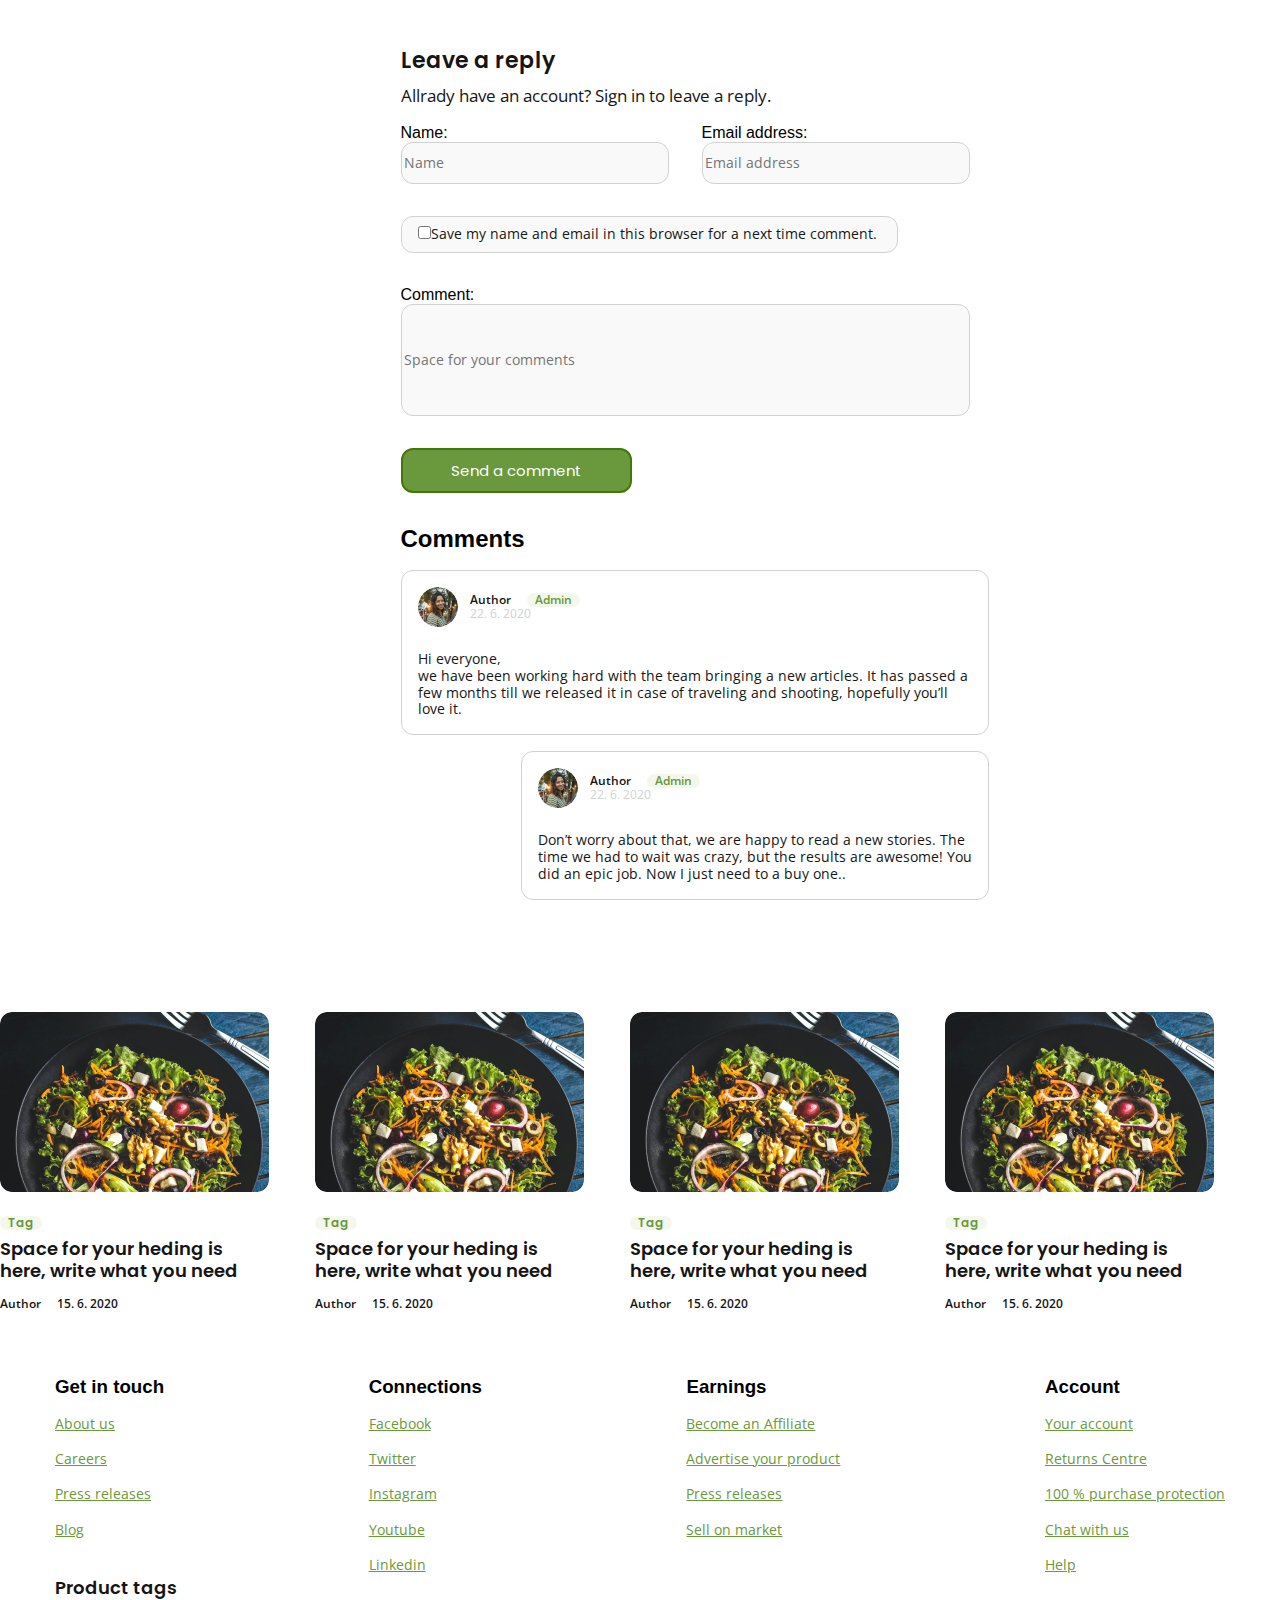
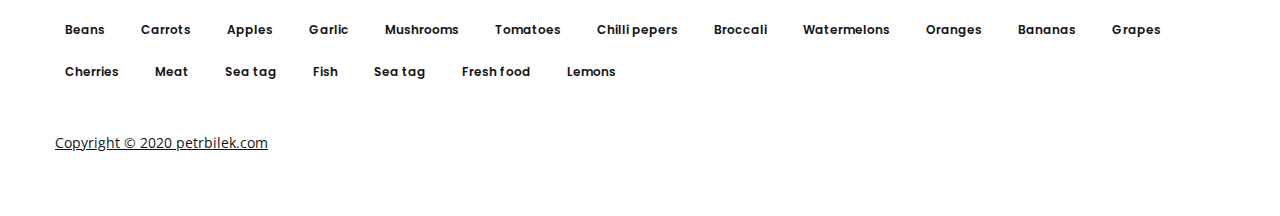
==== Freshnesecom.html @ a20d2c5f "new future" ====
<!DOCTYPE html>
<html lang="en">

<head>
  <meta charset="UTF-8" />
  <meta name="viewport" content="width=device-width, initial-scale=1.0" />
  <link rel="stylesheet" href="css/styles.css" />
  <link rel="stylesheet" href="https://fonts.googleapis.com/css2?family=Poppins:wght@600&display=swap" />
  <link rel="stylesheet" href="https://fonts.googleapis.com/css2?family=Open Sans:wght@400&display=swap" />
  <link rel="stylesheet" href="https://fonts.googleapis.com/css2?family=Poppins:wght@700&display=swap" />

  <title>Freshnesecom</title>
  <link rel="website icon" href="./img/—Pngtree—coffee_3626459.png">
</head>

<body>
  <main>
    <section class="Freshnesecom__section">
      <div class="container">
        <div class="Freshnesecom__intro">
          <h2 class="Freshnesecom__title">Leave a reply</h2>
          <p class="Freshnesecom__intro__text">Allrady have an account? Sign in to leave a reply.</p>
          <form class="Freshnesecom__form">

            <label for="fname">Name: <br> <input type="text" id="fname" name="Name" placeholder="Name"></label>

            <label for="email">Email address: <br> <input type="text" id="fname" placeholder="Email address"></label>
          </form>
          <form class="Freshnesecom__fborder">
            <label for="checkbox"><input type="checkbox" id="checkbox">Save my name and email in this browser for a next
              time comment.</label>
          </form>
          <form class="comments">
            <label for="comment">Comment: <br>
              <input type="text" id="Freshnesecom__comment" placeholder="Space for your comments">
            </label>
          </form>
          <button class="Freshnesecom__button">Send a comment</button>
        </div>
        <div class="comments">
          <h2>Comments</h2>
          <div class="blogcomments-specific">
            <div class="ellipse-parent">
              <img class="frame-child" alt="" src="./img/Ellipse 7.png">
              <div class="frame-parent">
                <div class="author-parent">
                  <div class="author">Author</div>
                  <div class="tagsc2default">
                    <div class="author">Admin</div>
                  </div>
                </div>
                <div class="div">22. 6. 2020</div>
              </div>
            </div>
            <div class="hi-everyone-we-container">
              <p class="hi-everyone">Hi everyone, </p>
              <p class="hi-everyone">we have been working hard with the team bringing a new articles. It has passed a
                few months till we released it in case of traveling and shooting, hopefully you’ll love it.</p>
            </div>
          </div>
          <div class="blogcomments-specificc">
            <div class="ellipse-parent">
              <img class="frame-child" alt="" src="./img/Ellipse 7.png">
              <div class="frame-parent">
                <div class="author-parent">
                  <div class="author">Author</div>
                  <div class="tagsc2default">
                    <div class="author">Admin</div>
                  </div>
                </div>
                <div class="div">22. 6. 2020</div>
              </div>
            </div>
            <div class="hi-everyone-we-container">
              <p class="hi-everyone">Don’t worry about that, we are happy to read a new stories. The time we had to wait
                was crazy, but the results are awesome! You did an epic job. Now I just need to a buy one..</p>
            </div>
          </div>
        </div>
      </div>
    </section>

    <section class="ads">
      <div class="blogpostmedium">
        <div class="basicsimage-light">
          <img class="basicsimage-light-child" alt="" src="./img/Image-light.png">
        </div>
        <div class="tagsc2default-parent">
          <div class="tagsc2default">
            <div class="tag">Tag</div>
          </div>
          <div class="space-for-your-heding-is-here-parent">
            <div class="space-for-your">Space for your heding is here, write what you need</div>
            <div class="author-parent">
              <div class="author">Author</div>
              <div class="author">15. 6. 2020</div>
            </div>
          </div>
        </div>
      </div>
      <div class="blogpostmedium">
        <div class="basicsimage-light">
          <img class="basicsimage-light-child" alt="" src="./img/Image-light.png">
        </div>
        <div class="tagsc2default-parent">
          <div class="tagsc2default">
            <div class="tag">Tag</div>
          </div>
          <div class="space-for-your-heding-is-here-parent">
            <div class="space-for-your">Space for your heding is here, write what you need</div>
            <div class="author-parent">
              <div class="author">Author</div>
              <div class="author">15. 6. 2020</div>
            </div>
          </div>
        </div>
      </div>
      <div class="blogpostmedium">
        <div class="basicsimage-light">
          <img class="basicsimage-light-child" alt="" src="./img/Image-light.png">
        </div>
        <div class="tagsc2default-parent">
          <div class="tagsc2default">
            <div class="tag">Tag</div>
          </div>
          <div class="space-for-your-heding-is-here-parent">
            <div class="space-for-your">Space for your heding is here, write what you need</div>
            <div class="author-parent">
              <div class="author">Author</div>
              <div class="author">15. 6. 2020</div>
            </div>
          </div>
        </div>
      </div>
      <div class="blogpostmedium">
        <div class="basicsimage-light">
          <img class="basicsimage-light-child" alt="" src="./img/Image-light.png">
        </div>
        <div class="tagsc2default-parent">
          <div class="tagsc2default">
            <div class="tag">Tag</div>
          </div>
          <div class="space-for-your-heding-is-here-parent">
            <div class="space-for-your">Space for your heding is here, write what you need</div>
            <div class="author-parent">
              <div class="author">Author</div>
              <div class="author">15. 6. 2020</div>
            </div>
          </div>
        </div>
      </div>
    </section>

    <section class="footer">
      <div class="container">
        <div class="footer__wrap">
          <div class="footer__wrap__tool">
            <div class="footer__wrap__tools">
              <h3 class="footer__wrap__head">Get in touch</h3>
              <ul class="footer__wrap__list">
                <li class="footer__wrap__item">
                  <a class="footer__wrap__item-link" href="#">About us</a>
                </li>
                <li class="footer__wrap__item">
                  <a class="footer__wrap__item-link" href="#">Careers</a>
                </li>
                <li class="footer__wrap__item">
                  <a class="footer__wrap__item-link" href="#">Press releases</a>
                </li>
                <li class="footer__wrap__item">
                  <a class="footer__wrap__item-link" href="#">Blog</a>
                </li>
              </ul>
            </div>
            <div class="footer__wrap__tools">
              <h3 class="footer__wrap__head">Connections</h3>
              <ul class="footer__wrap__list">
                <li class="footer__wrap__item">
                  <a class="footer__wrap__item-link" href="#">Facebook</a>
                </li>
                <li class="footer__wrap__item">
                  <a class="footer__wrap__item-link" href="#">Twitter</a>
                </li>
                <li class="footer__wrap__item">
                  <a class="footer__wrap__item-link" href="#">Instagram</a>
                </li>
                <li class="footer__wrap__item">
                  <a class="footer__wrap__item-link" href="#">Youtube</a>
                </li>
                <li class="footer__wrap__item">
                  <a class="footer__wrap__item-link" href="#">Linkedin</a>
                </li>
              </ul>
            </div>

            <div class="footer__wrap__tools">
              <h3 class="footer__wrap__head">Earnings</h3>
              <ul class="footer__wrap__list">
                <li class="footer__wrap__item">
                  <a class="footer__wrap__item-link" href="#">Become an Affiliate</a>
                </li>
                <li class="footer__wrap__item">
                  <a class="footer__wrap__item-link" href="#">Advertise your product</a>
                </li>
                <li class="footer__wrap__item">
                  <a class="footer__wrap__item-link" href="#">Press releases</a>
                </li>
                <li class="footer__wrap__item">
                  <a class="footer__wrap__item-link" href="#">Sell on market</a>
                </li>
              </ul>
            </div>

            <div class="footer__wrap__tools">
              <h3 class="footer__wrap__head">Account</h3>
              <ul class="footer__wrap__list">
                <li class="footer__wrap__item">
                  <a class="footer__wrap__item-link" href="#">Your account</a>
                </li>
                <li class="footer__wrap__item">
                  <a class="footer__wrap__item-link" href="#">Returns Centre</a>
                </li>
                <li class="footer__wrap__item">
                  <a class="footer__wrap__item-link" href="#">100 % purchase protection</a>
                </li>
                <li class="footer__wrap__item">
                  <a class="footer__wrap__item-link" href="#">Chat with us</a>
                </li>
                <li class="footer__wrap__item">
                  <a class="footer__wrap__item-link" href="#">Help</a>
                </li>
              </ul>
            </div>
          </div>
          <div class="footer__last">
            <h2 class="footer__last__head">Product tags</h2>
            <div class="footer__last__wrap">
              <p class="footer__last__wrap__text">Beans</p>
              <p class="footer__last__wrap__text">Carrots</p>
              <p class="footer__last__wrap__text">Apples</p>
              <p class="footer__last__wrap__text">Garlic</p>
              <p class="footer__last__wrap__text">Mushrooms</p>
              <p class="footer__last__wrap__text">Tomatoes</p>
              <p class="footer__last__wrap__text">Chilli pepers</p>
              <p class="footer__last__wrap__text">Broccali</p>
              <p class="footer__last__wrap__text">Watermelons</p>
              <p class="footer__last__wrap__text">Oranges</p>
              <p class="footer__last__wrap__text">Bananas</p>
              <p class="footer__last__wrap__text">Grapes</p>
              <p class="footer__last__wrap__text">Cherries</p>
              <p class="footer__last__wrap__text">Meat</p>
              <p class="footer__last__wrap__text">Sea tag</p>
              <p class="footer__last__wrap__text">Fish</p>
              <p class="footer__last__wrap__text">Sea tag</p>
              <p class="footer__last__wrap__text">Fresh food</p>
              <p class="footer__last__wrap__text">Lemons</p>
            </div>
          </div>
          <a class="footer__last-link" href="#">Copyright © 2020 petrbilek.com</a>
        </div>
      </div>
    </section>
  </main>
</body>

</html>
---- css/styles.css ----
/*! normalize.css v8.0.1 | MIT License | github.com/necolas/normalize.css */
/* Document
   ========================================================================== */
/**
 * 1. Correct the line height in all browsers.
 * 2. Prevent adjustments of font size after orientation changes in iOS.
 */
html {
  line-height: 1.15; /* 1 */
  -webkit-text-size-adjust: 100%; /* 2 */
}

/* Sections
     ========================================================================== */
/**
   * Remove the margin in all browsers.
   */
body {
  margin: 0;
}

/**
   * Render the `main` element consistently in IE.
   */
main {
  display: block;
}

/**
   * Correct the font size and margin on `h1` elements within `section` and
   * `article` contexts in Chrome, Firefox, and Safari.
   */
h1 {
  font-size: 2em;
  margin: 0.67em 0;
}

/* Grouping content
     ========================================================================== */
/**
   * 1. Add the correct box sizing in Firefox.
   * 2. Show the overflow in Edge and IE.
   */
hr {
  box-sizing: content-box; /* 1 */
  height: 0; /* 1 */
  overflow: visible; /* 2 */
}

/**
   * 1. Correct the inheritance and scaling of font size in all browsers.
   * 2. Correct the odd `em` font sizing in all browsers.
   */
pre {
  font-family: monospace, monospace; /* 1 */
  font-size: 1em; /* 2 */
}

/* Text-level semantics
     ========================================================================== */
/**
   * Remove the gray background on active links in IE 10.
   */
a {
  background-color: transparent;
}

/**
   * 1. Remove the bottom border in Chrome 57-
   * 2. Add the correct text decoration in Chrome, Edge, IE, Opera, and Safari.
   */
abbr[title] {
  border-bottom: none; /* 1 */
  text-decoration: underline; /* 2 */
  -webkit-text-decoration: underline dotted;
          text-decoration: underline dotted; /* 2 */
}

/**
   * Add the correct font weight in Chrome, Edge, and Safari.
   */
b,
strong {
  font-weight: bolder;
}

/**
   * 1. Correct the inheritance and scaling of font size in all browsers.
   * 2. Correct the odd `em` font sizing in all browsers.
   */
code,
kbd,
samp {
  font-family: monospace, monospace; /* 1 */
  font-size: 1em; /* 2 */
}

/**
   * Add the correct font size in all browsers.
   */
small {
  font-size: 80%;
}

/**
   * Prevent `sub` and `sup` elements from affecting the line height in
   * all browsers.
   */
sub,
sup {
  font-size: 75%;
  line-height: 0;
  position: relative;
  vertical-align: baseline;
}

sub {
  bottom: -0.25em;
}

sup {
  top: -0.5em;
}

/* Embedded content
     ========================================================================== */
/**
   * Remove the border on images inside links in IE 10.
   */
img {
  border-style: none;
}

/* Forms
     ========================================================================== */
/**
   * 1. Change the font styles in all browsers.
   * 2. Remove the margin in Firefox and Safari.
   */
button,
input,
optgroup,
select,
textarea {
  font-family: inherit; /* 1 */
  font-size: 100%; /* 1 */
  line-height: 1.15; /* 1 */
  margin: 0; /* 2 */
}

/**
   * Show the overflow in IE.
   * 1. Show the overflow in Edge.
   */
button,
input {
  /* 1 */
  overflow: visible;
}

/**
   * Remove the inheritance of text transform in Edge, Firefox, and IE.
   * 1. Remove the inheritance of text transform in Firefox.
   */
button,
select {
  /* 1 */
  text-transform: none;
}

/**
   * Correct the inability to style clickable types in iOS and Safari.
   */
button,
[type=button],
[type=reset],
[type=submit] {
  -webkit-appearance: button;
}

/**
   * Remove the inner border and padding in Firefox.
   */
button::-moz-focus-inner,
[type=button]::-moz-focus-inner,
[type=reset]::-moz-focus-inner,
[type=submit]::-moz-focus-inner {
  border-style: none;
  padding: 0;
}

/**
   * Restore the focus styles unset by the previous rule.
   */
button:-moz-focusring,
[type=button]:-moz-focusring,
[type=reset]:-moz-focusring,
[type=submit]:-moz-focusring {
  outline: 1px dotted ButtonText;
}

/**
   * Correct the padding in Firefox.
   */
fieldset {
  padding: 0.35em 0.75em 0.625em;
}

/**
   * 1. Correct the text wrapping in Edge and IE.
   * 2. Correct the color inheritance from `fieldset` elements in IE.
   * 3. Remove the padding so developers are not caught out when they zero out
   *    `fieldset` elements in all browsers.
   */
legend {
  box-sizing: border-box; /* 1 */
  color: inherit; /* 2 */
  display: table; /* 1 */
  max-width: 100%; /* 1 */
  padding: 0; /* 3 */
  white-space: normal; /* 1 */
}

/**
   * Add the correct vertical alignment in Chrome, Firefox, and Opera.
   */
progress {
  vertical-align: baseline;
}

/**
   * Remove the default vertical scrollbar in IE 10+.
   */
textarea {
  overflow: auto;
}

/**
   * 1. Add the correct box sizing in IE 10.
   * 2. Remove the padding in IE 10.
   */
[type=checkbox],
[type=radio] {
  box-sizing: border-box; /* 1 */
  padding: 0; /* 2 */
}

/**
   * Correct the cursor style of increment and decrement buttons in Chrome.
   */
[type=number]::-webkit-inner-spin-button,
[type=number]::-webkit-outer-spin-button {
  height: auto;
}

/**
   * 1. Correct the odd appearance in Chrome and Safari.
   * 2. Correct the outline style in Safari.
   */
[type=search] {
  -webkit-appearance: textfield; /* 1 */
  outline-offset: -2px; /* 2 */
}

/**
   * Remove the inner padding in Chrome and Safari on macOS.
   */
[type=search]::-webkit-search-decoration {
  -webkit-appearance: none;
}

/**
   * 1. Correct the inability to style clickable types in iOS and Safari.
   * 2. Change font properties to `inherit` in Safari.
   */
::-webkit-file-upload-button {
  -webkit-appearance: button; /* 1 */
  font: inherit; /* 2 */
}

/* Interactive
     ========================================================================== */
/*
   * Add the correct display in Edge, IE 10+, and Firefox.
   */
details {
  display: block;
}

/*
   * Add the correct display in all browsers.
   */
summary {
  display: list-item;
}

/* Misc
     ========================================================================== */
/**
   * Add the correct display in IE 10+.
   */
template {
  display: none;
}

/**
   * Add the correct display in IE 10.
   */
[hidden] {
  display: none;
}

html {
  box-sizing: border-box;
  height: 100%;
  scroll-behavior: smooth;
}

*,
*::before,
*::after {
  box-sizing: inherit;
}

body {
  display: flex;
  flex-direction: column;
  height: 100%;
  padding: 0;
  margin: 0;
  font-family: "Arial", sans-serif;
  font-size: 16px;
  line-height: 1.2;
}

img {
  max-width: 100%;
  height: auto;
}

ul,
ol {
  list-style-type: none;
  padding: 0;
  margin: 0;
}

h1,
h2,
h3,
h4,
h5,
h6,
p {
  margin: 0;
}

.container {
  max-width: 1260px;
  padding: 0 45px;
  margin: 0 auto;
}

.visually-hidden {
  clip: rect(0 0 0 0);
  -webkit-clip-path: inset(50%);
          clip-path: inset(50%);
  height: 1px;
  overflow: hidden;
  position: absolute;
  white-space: nowrap;
  width: 1px;
}

.Freshnesecom__section {
  padding-top: 48px;
  max-width: 569px;
  display: flex;
  justify-content: space-between;
  margin: 0 auto;
}

.Freshnesecom__title {
  font-size: 22px;
  font-weight: 600;
  font-family: "Poppins";
  color: #151515;
  text-align: left;
}

.Freshnesecom__intro__text {
  position: relative;
  font-size: 17px;
  font-family: "Open Sans";
  color: #151515;
  text-align: left;
  margin-top: 12px;
}

.Freshnesecom__form {
  max-width: 569px;
  display: flex;
  justify-content: space-between;
  margin-top: 16px;
}

#fname {
  display: inline-block;
  width: 268px;
  height: 42px;
  border-radius: 12px;
  font-size: 14px;
  font-family: "Open Sans";
  background-color: #f9f9f9;
  border: 1px solid #d1d1d1;
}

.Freshnesecom__fborder {
  margin-top: 32px;
  width: 497px;
  border-radius: 12px;
  background-color: #f9f9f9;
  border: 1px solid #d1d1d1;
  box-sizing: border-box;
  padding: 9px 16px;
  align-items: center;
  font-size: 14px;
  color: #151515;
  font-family: "Open Sans";
}

.comments {
  margin-top: 32px;
}

#Freshnesecom__comment {
  width: 569px;
  height: 112px;
  display: inline-block;
  border-radius: 12px;
  font-size: 14px;
  font-family: "Open Sans";
  background-color: #f9f9f9;
  border: 1px solid #d1d1d1;
}

.Freshnesecom__button {
  margin-top: 32px;
  border-radius: 12px;
  background-color: #6a983c;
  border: 2px solid #46760a;
  box-sizing: border-box;
  padding: 12px 48px;
  font-size: 15px;
  color: #fff;
  font-family: "Poppins";
}

.Freshnesecom__button:hover {
  cursor: pointer;
}

.frame-child {
  position: relative;
  border-radius: 50%;
  width: 40px;
  height: 40px;
  -o-object-fit: cover;
     object-fit: cover;
}

.author {
  position: relative;
  font-weight: 600;
}

.tagsc2default {
  border-radius: 12px;
  background-color: #f4f8ec;
  display: flex;
  flex-direction: row;
  padding: 0px 8px;
  align-items: center;
  justify-content: flex-start;
  color: #6a983c;
}

.author-parent {
  overflow: hidden;
  display: flex;
  flex-direction: row;
  align-items: center;
  justify-content: flex-start;
  gap: 6px;
}

.div {
  position: relative;
  font-family: "Open Sans";
  color: #d1d1d1;
}

.frame-parent {
  overflow: hidden;
  display: flex;
  flex-direction: column;
  align-items: flex-start;
  justify-content: flex-start;
}

.ellipse-parent {
  overflow: hidden;
  display: flex;
  flex-direction: row;
  align-items: center;
  justify-content: flex-start;
  gap: 12px;
}

.hi-everyone {
  margin: 0;
}

.hi-everyone-we-container {
  align-self: stretch;
  position: relative;
  font-size: 14px;
  font-family: "Open Sans";
}

.blogcomments-specific {
  position: relative;
  border-radius: 12px;
  background-color: #fff;
  border: 1px solid #d1d1d1;
  box-sizing: border-box;
  width: 100%;
  overflow: hidden;
  display: flex;
  flex-direction: column;
  padding: 16px;
  align-items: flex-start;
  justify-content: flex-start;
  gap: 24px;
  text-align: left;
  font-size: 12px;
  color: #151515;
  font-family: "Poppins";
  margin-top: 16px;
}

.blogcomments-specificc {
  margin-left: 120px;
  border-radius: 12px;
  background-color: #fff;
  border: 1px solid #d1d1d1;
  box-sizing: border-box;
  width: 468px;
  overflow: hidden;
  display: flex;
  flex-direction: column;
  padding: 16px;
  align-items: flex-start;
  justify-content: end;
  gap: 24px;
  text-align: left;
  font-size: 12px;
  color: #151515;
  font-family: "Poppins";
  margin-top: 16px;
}

.ads {
  width: 1260px;
  margin: o auto;
  text-align: center;
  align-items: center;
  margin-top: 112px;
  display: flex;
  justify-content: space-between;
}

.basicsimage-light-child {
  position: absolute;
  height: 100%;
  width: 100%;
  top: 0px;
  right: 0px;
  bottom: 0px;
  left: 0px;
  border-radius: 12px;
  max-width: 100%;
  overflow: hidden;
  max-height: 100%;
  -o-object-fit: cover;
     object-fit: cover;
}

.basicsimage-light {
  position: relative;
  width: 269px;
  height: 180px;
}

.tag {
  position: relative;
  font-weight: 600;
}

.tagsc2default {
  border-radius: 12px;
  background-color: #f4f8ec;
  display: flex;
  flex-direction: row;
  padding: 0px 8px;
  align-items: center;
  justify-content: flex-start;
}

.space-for-your {
  position: relative;
  font-weight: 600;
  display: inline-block;
  width: 267px;
}

.author {
  position: relative;
}

.author-parent {
  overflow: hidden;
  display: flex;
  flex-direction: row;
  align-items: center;
  justify-content: flex-start;
  gap: 16px;
  font-size: 12px;
  font-family: "Open Sans";
}

.space-for-your-heding-is-here-parent {
  overflow: hidden;
  display: flex;
  flex-direction: column;
  align-items: flex-start;
  justify-content: flex-start;
  gap: 16px;
  font-size: 18px;
  color: #151515;
}

.tagsc2default-parent {
  overflow: hidden;
  display: flex;
  flex-direction: column;
  align-items: flex-start;
  justify-content: flex-start;
  gap: 8px;
}

.blogpostmedium {
  position: relative;
  width: 100%;
  display: flex;
  flex-direction: column;
  align-items: flex-start;
  justify-content: flex-start;
  gap: 24px;
  text-align: left;
  font-size: 12px;
  color: #6a983c;
  font-family: "Poppins";
}

.footer {
  width: 100%;
  padding-top: 64px;
}
.footer__wrap {
  display: flex;
  flex-direction: column;
  align-items: start;
  justify-content: center;
}
.footer__wrap__tool {
  width: 100%;
  display: flex;
  justify-content: space-between;
  align-items: start;
}
.footer__wrap__tools {
  display: flex;
  flex-direction: column;
  gap: 16px;
}
.footer__wrap__list {
  display: flex;
  flex-direction: column;
  gap: 16px;
}
.footer__wrap__item-link {
  color: #6a983c;
  font-family: "Open Sans";
  font-size: 14px;
  font-style: normal;
  font-weight: 400;
  line-height: normal;
}
.footer__last {
  width: 100%;
  display: flex;
  flex-direction: column;
}
.footer__last__head {
  margin-bottom: 16px;
  color: #151515;
  font-family: "Poppins";
  font-size: 18px;
  font-style: normal;
  font-weight: 600;
  line-height: normal;
}
.footer__last__wrap {
  display: flex;
  justify-content: start;
  align-items: center;
  gap: 16px;
  flex-wrap: wrap;
}
.footer__last__wrap__text {
  color: #151515;
  font-family: "Poppins";
  font-size: 12px;
  font-style: normal;
  font-weight: 600;
  line-height: normal;
  padding: 4px 10px;
}
.footer__last-link {
  color: #151515;
  font-family: "Open Sans";
  font-size: 14px;
  font-style: normal;
  font-weight: 400;
  line-height: normal;
  padding-top: 48px;
  padding-bottom: 64px;
}/*# sourceMappingURL=styles.css.map */
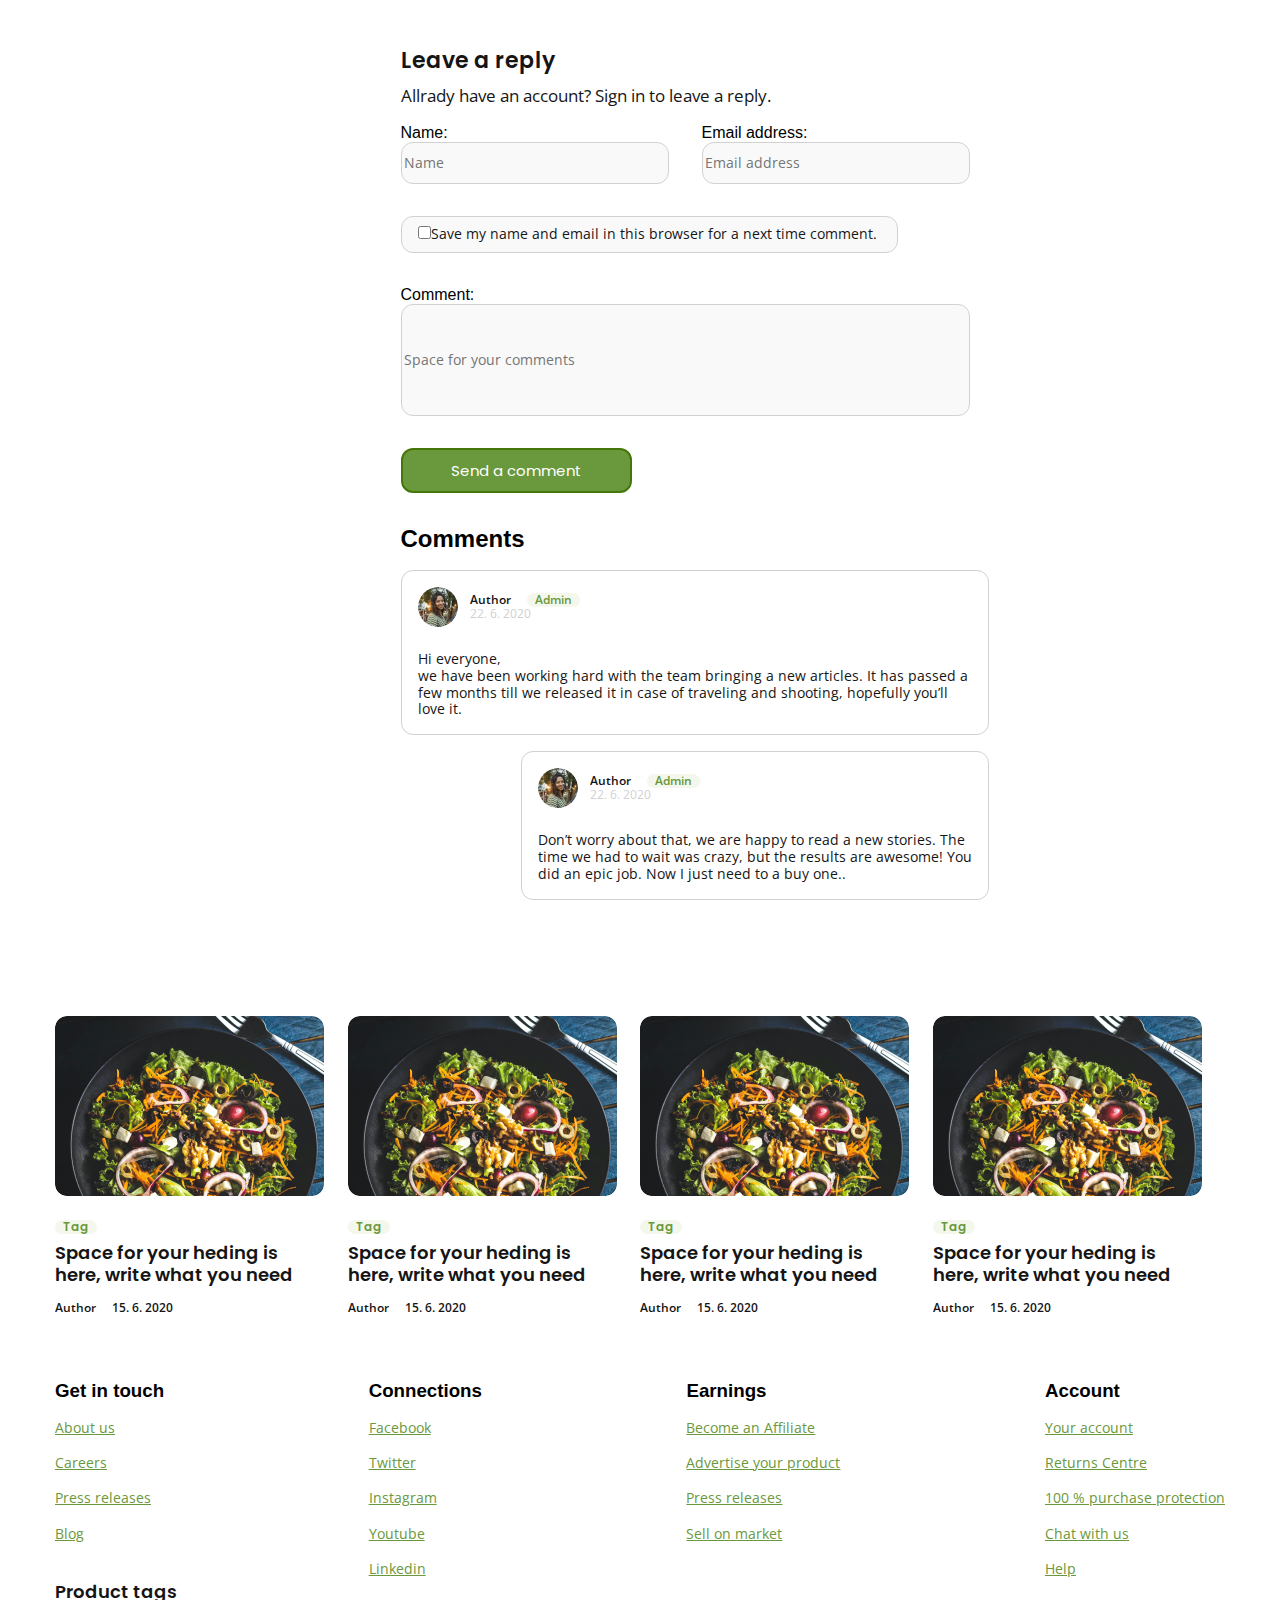
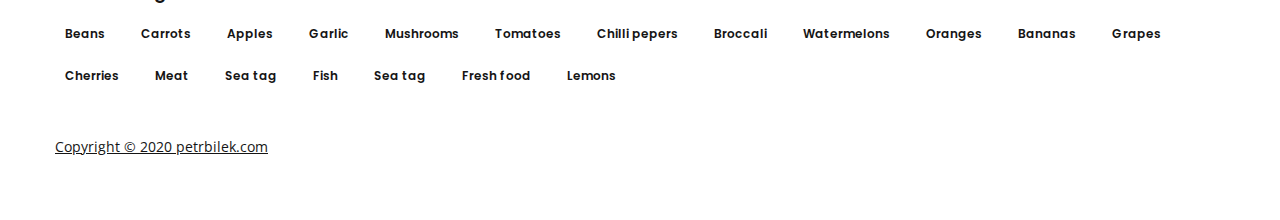
==== commit f9eedf2f: "position  relative removed" ====
--- a/Freshnesecom.html
+++ b/Freshnesecom.html
@@ -79,77 +79,79 @@
         </div>
       </div>
     </section>
-
-    <section class="ads">
-      <div class="blogpostmedium">
-        <div class="basicsimage-light">
-          <img class="basicsimage-light-child" alt="" src="./img/Image-light.png">
-        </div>
-        <div class="tagsc2default-parent">
-          <div class="tagsc2default">
-            <div class="tag">Tag</div>
-          </div>
-          <div class="space-for-your-heding-is-here-parent">
-            <div class="space-for-your">Space for your heding is here, write what you need</div>
-            <div class="author-parent">
-              <div class="author">Author</div>
-              <div class="author">15. 6. 2020</div>
-            </div>
-          </div>
-        </div>
-      </div>
-      <div class="blogpostmedium">
-        <div class="basicsimage-light">
-          <img class="basicsimage-light-child" alt="" src="./img/Image-light.png">
-        </div>
-        <div class="tagsc2default-parent">
-          <div class="tagsc2default">
-            <div class="tag">Tag</div>
-          </div>
-          <div class="space-for-your-heding-is-here-parent">
-            <div class="space-for-your">Space for your heding is here, write what you need</div>
-            <div class="author-parent">
-              <div class="author">Author</div>
-              <div class="author">15. 6. 2020</div>
-            </div>
-          </div>
-        </div>
-      </div>
-      <div class="blogpostmedium">
-        <div class="basicsimage-light">
-          <img class="basicsimage-light-child" alt="" src="./img/Image-light.png">
-        </div>
-        <div class="tagsc2default-parent">
-          <div class="tagsc2default">
-            <div class="tag">Tag</div>
-          </div>
-          <div class="space-for-your-heding-is-here-parent">
-            <div class="space-for-your">Space for your heding is here, write what you need</div>
-            <div class="author-parent">
-              <div class="author">Author</div>
-              <div class="author">15. 6. 2020</div>
-            </div>
-          </div>
-        </div>
-      </div>
-      <div class="blogpostmedium">
-        <div class="basicsimage-light">
-          <img class="basicsimage-light-child" alt="" src="./img/Image-light.png">
-        </div>
-        <div class="tagsc2default-parent">
-          <div class="tagsc2default">
-            <div class="tag">Tag</div>
-          </div>
-          <div class="space-for-your-heding-is-here-parent">
-            <div class="space-for-your">Space for your heding is here, write what you need</div>
-            <div class="author-parent">
-              <div class="author">Author</div>
-              <div class="author">15. 6. 2020</div>
-            </div>
-          </div>
-        </div>
-      </div>
-    </section>
+  
+    <div class="container">
+       <div class="ads">
+        <div class="blogpostmedium">
+          <div class="basicsimage-light">
+            <img class="basicsimage-light-child" alt="" src="./img/Image-light.png">
+          </div>
+          <div class="tagsc2default-parent">
+            <div class="tagsc2default">
+              <div class="tag">Tag</div>
+            </div>
+            <div class="space-for-your-heding-is-here-parent">
+              <div class="space-for-your">Space for your heding is here, write what you need</div>
+              <div class="author-parent">
+                <div class="author">Author</div>
+                <div class="author">15. 6. 2020</div>
+              </div>
+            </div>
+          </div>
+        </div>
+        <div class="blogpostmedium">
+          <div class="basicsimage-light">
+            <img class="basicsimage-light-child" alt="" src="./img/Image-light.png">
+          </div>
+          <div class="tagsc2default-parent">
+            <div class="tagsc2default">
+              <div class="tag">Tag</div>
+            </div>
+            <div class="space-for-your-heding-is-here-parent">
+              <div class="space-for-your">Space for your heding is here, write what you need</div>
+              <div class="author-parent">
+                <div class="author">Author</div>
+                <div class="author">15. 6. 2020</div>
+              </div>
+            </div>
+          </div>
+        </div>
+        <div class="blogpostmedium">
+          <div class="basicsimage-light">
+            <img class="basicsimage-light-child" alt="" src="./img/Image-light.png">
+          </div>
+          <div class="tagsc2default-parent">
+            <div class="tagsc2default">
+              <div class="tag">Tag</div>
+            </div>
+            <div class="space-for-your-heding-is-here-parent">
+              <div class="space-for-your">Space for your heding is here, write what you need</div>
+              <div class="author-parent">
+                <div class="author">Author</div>
+                <div class="author">15. 6. 2020</div>
+              </div>
+            </div>
+          </div>
+        </div>
+        <div class="blogpostmedium">
+          <div class="basicsimage-light">
+            <img class="basicsimage-light-child" alt="" src="./img/Image-light.png">
+          </div>
+          <div class="tagsc2default-parent">
+            <div class="tagsc2default">
+              <div class="tag">Tag</div>
+            </div>
+            <div class="space-for-your-heding-is-here-parent">
+              <div class="space-for-your">Space for your heding is here, write what you need</div>
+              <div class="author-parent">
+                <div class="author">Author</div>
+                <div class="author">15. 6. 2020</div>
+              </div>
+            </div>
+          </div>
+        </div>
+       </div>
+    </div>
 
     <section class="footer">
       <div class="container">
--- a/css/styles.css
+++ b/css/styles.css
@@ -461,7 +461,6 @@
 }
 
 .frame-child {
-  position: relative;
   border-radius: 50%;
   width: 40px;
   height: 40px;
@@ -470,7 +469,6 @@
 }
 
 .author {
-  position: relative;
   font-weight: 600;
 }
 
@@ -495,7 +493,6 @@
 }
 
 .div {
-  position: relative;
   font-family: "Open Sans";
   color: #d1d1d1;
 }
@@ -523,13 +520,11 @@
 
 .hi-everyone-we-container {
   align-self: stretch;
-  position: relative;
   font-size: 14px;
   font-family: "Open Sans";
 }
 
 .blogcomments-specific {
-  position: relative;
   border-radius: 12px;
   background-color: #fff;
   border: 1px solid #d1d1d1;
@@ -571,17 +566,12 @@
 }
 
 .ads {
-  width: 1260px;
-  margin: o auto;
-  text-align: center;
-  align-items: center;
-  margin-top: 112px;
-  display: flex;
-  justify-content: space-between;
+  margin-top: 116px;
+  display: grid;
+  grid-template-columns: auto auto auto auto;
 }
 
 .basicsimage-light-child {
-  position: absolute;
   height: 100%;
   width: 100%;
   top: 0px;
@@ -597,13 +587,11 @@
 }
 
 .basicsimage-light {
-  position: relative;
   width: 269px;
   height: 180px;
 }
 
 .tag {
-  position: relative;
   font-weight: 600;
 }
 
@@ -618,16 +606,11 @@
 }
 
 .space-for-your {
-  position: relative;
   font-weight: 600;
   display: inline-block;
   width: 267px;
 }
 
-.author {
-  position: relative;
-}
-
 .author-parent {
   overflow: hidden;
   display: flex;
@@ -660,7 +643,6 @@
 }
 
 .blogpostmedium {
-  position: relative;
   width: 100%;
   display: flex;
   flex-direction: column;
